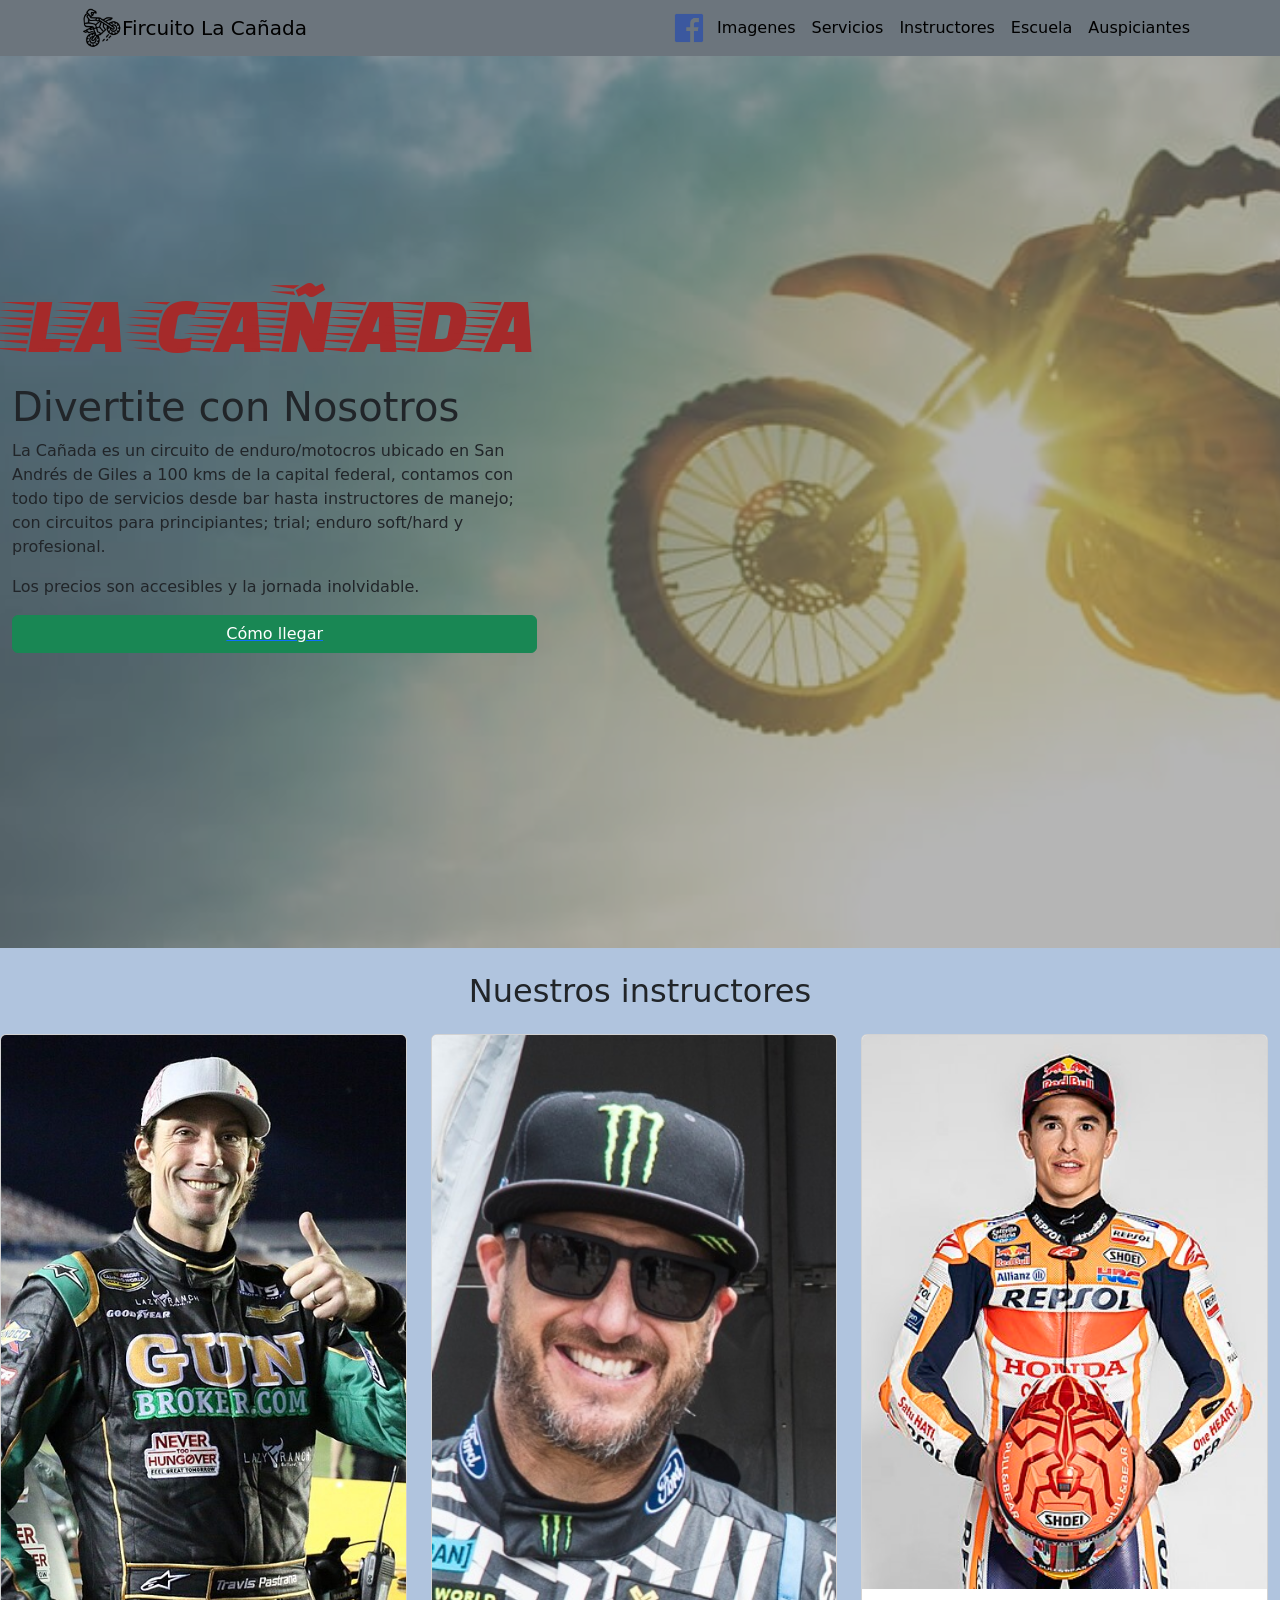
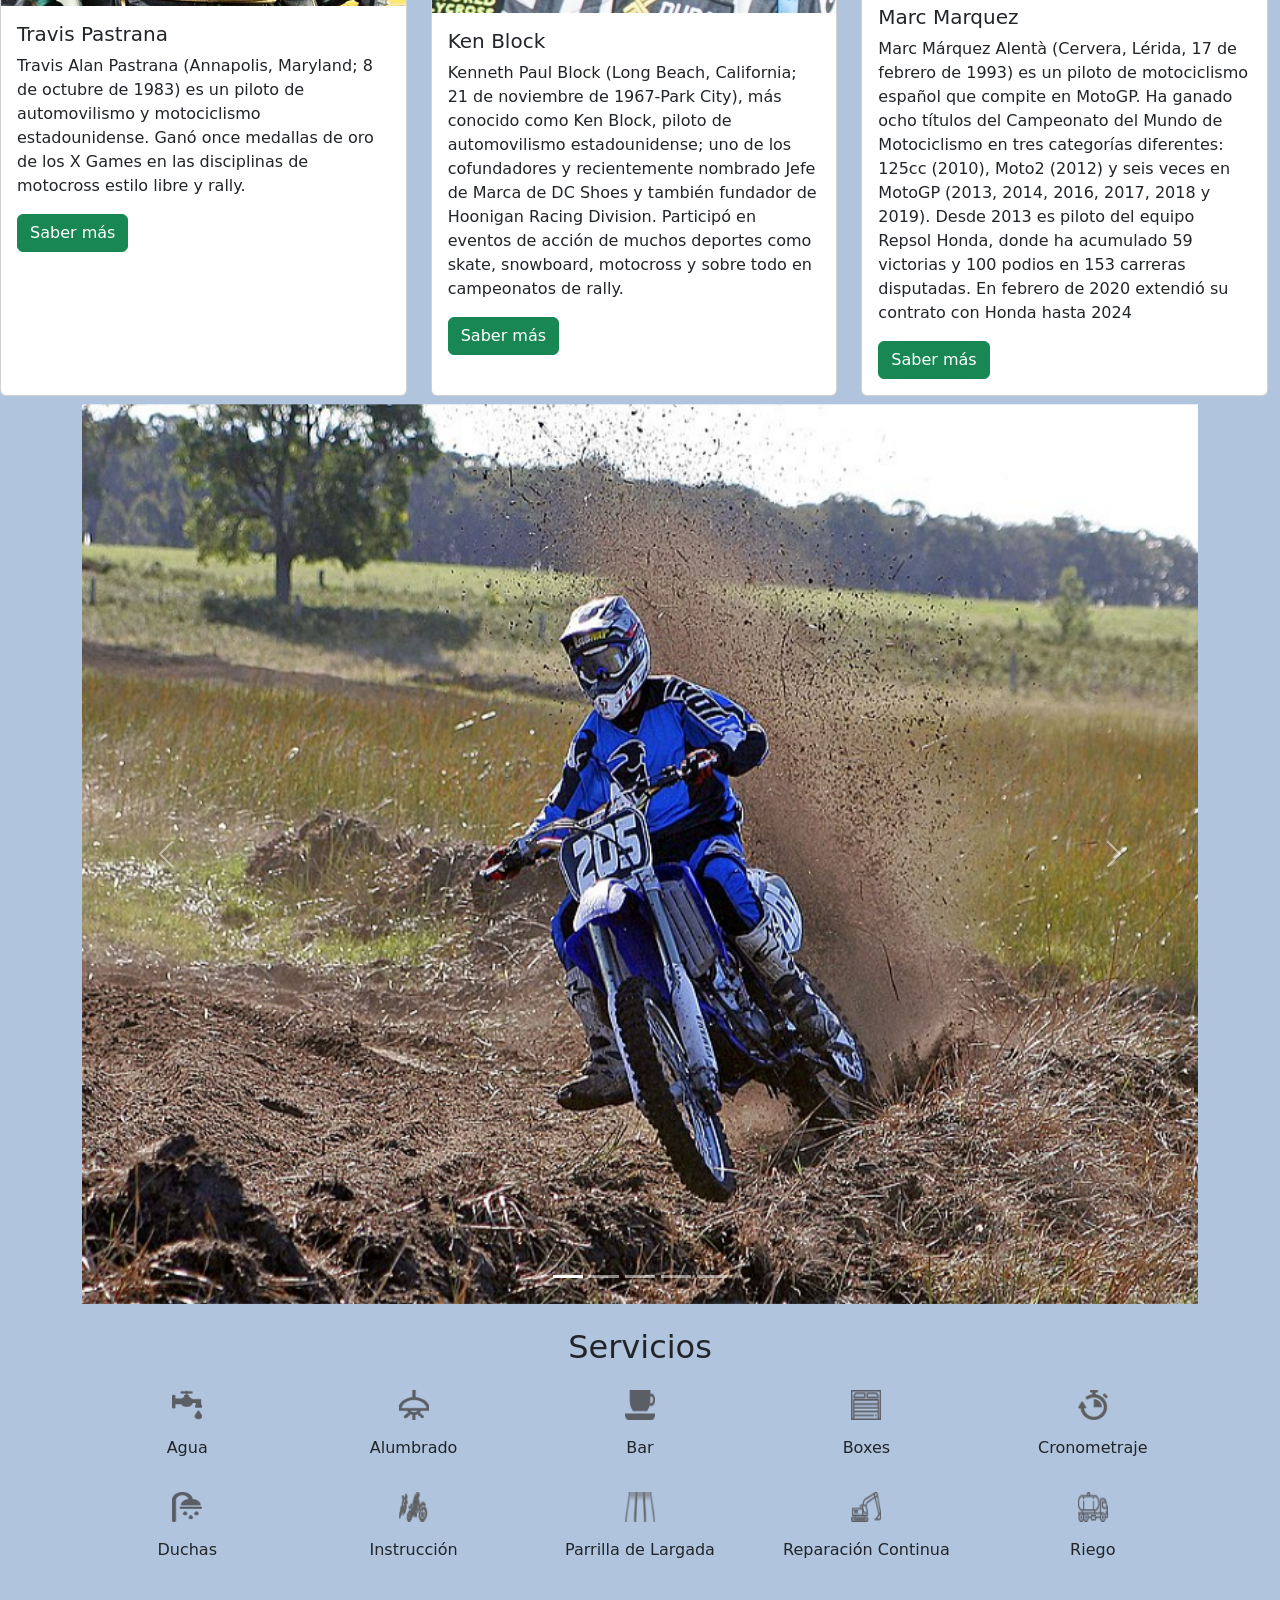
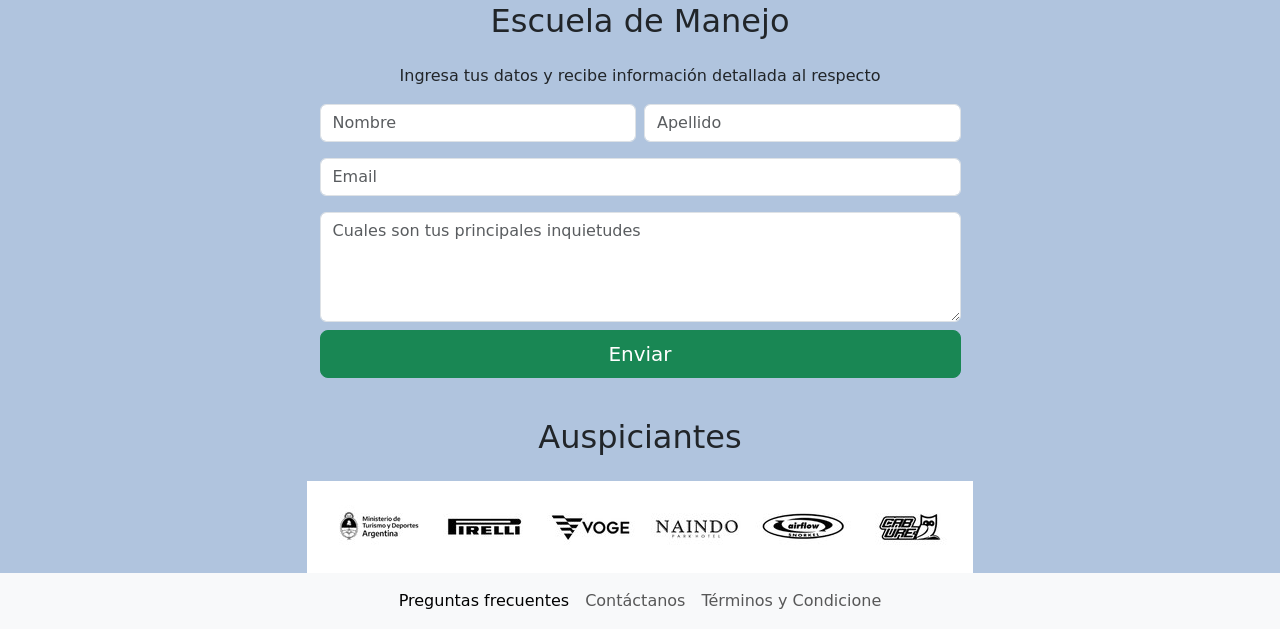
==== index.html @ 0dbc9899 "primera version" ====
<!doctype html>
<html lang="es">

<head>
  <title>Title</title>
  <!-- Required meta tags -->
  <meta charset="utf-8">
  <meta name="viewport" content="width=device-width, initial-scale=1, shrink-to-fit=no">
  <link rel="shortcut icon" href="./Assets/Img/motocross.png" itemprop="image">
  <title> Circuito La Cañada</title>
  <!-- Bootstrap CSS v5.2.1 -->
  <link href="https://cdn.jsdelivr.net/npm/bootstrap@5.2.1/dist/css/bootstrap.min.css" rel="stylesheet"
    integrity="sha384-iYQeCzEYFbKjA/T2uDLTpkwGzCiq6soy8tYaI1GyVh/UjpbCx/TYkiZhlZB6+fzT" crossorigin="anonymous">
  <link rel="stylesheet" href="./CSS/Misestilos.css">
  <style>
    @import url('https://fonts.googleapis.com/css2?family=Faster+One&family=Quicksand&family=Roboto&display=swap');
  </style>
</head>

<body>
  <header class="position-sticky position-fixed fixed-top top-0 z-3">
    <nav class="navbar navbar-expand-lg bg-secondary">
      <div class="container ">
        <a href="Index.html">
          <img src="./Assets/Img/motocross.png" width="40" height="40" alt="Icono de Motocross">
        </a>
        <a class="navbar-brand" href="Index.html"> Fircuito La Cañada</a>
        <button class="navbar-toggler" type="button" data-bs-toggle="collapse" data-bs-target="#navbarNavAltMarkup"
          aria-controls="navbarNavAltMarkup" aria-expanded="false" aria-label="Toggle navigation">
          <span class="navbar-toggler-icon"></span>
        </button>
        <div class="collapse navbar-collapse" id="navbarNavAltMarkup">
          <div class="navbar-nav">
            <a href="https://www.facebook.com/groups/140119366109551" target="_blank">
              <img src="./Assets/Img/fb.png" width="40" height="40" alt="Facebook">
            </a>
            <a class="nav-link active" aria-current="page" href="#imagenes">Imagenes</a>
            <a class="nav-link active" aria-current="page" href="#servicios">Servicios</a>
            <a class="nav-link active" aria-current="page" href="#instructores">Instructores</a>
            <a class="nav-link active" aria-current="page" href="#escuela">Escuela</a>
            <a class="nav-link active" aria-current="page" href="#auspiciantes">Auspiciantes</a>
          </div>
        </div>
      </div>
    </nav>
  </header>


  <main>
    <div class="container-fluid">
      <div class="row justify-content-left align-items-center g-2">
        <div class="col-5 position-absolute top-50 start-20 translate-middle-y">
          <div class="letralacañada">LA CAÑADA</div>
          <h1>Divertite con Nosotros</h1>
          <p>La Cañada es un circuito de enduro/motocros ubicado en San Andrés de Giles
            a 100 kms de la capital federal, contamos con todo tipo de servicios desde bar hasta
            instructores de manejo; con circuitos para principiantes; trial; enduro soft/hard y profesional.
          </p>
          <p>
            Los precios son accesibles y la jornada inolvidable.
          </p>

          <a href="https://www.google.com/maps/dir/-34.4368464,-59.4460016/-34.451917,-59.4730543/@-34.4519045,-59.4729023,664m/data=!3m1!1e3!4m5!4m4!1m1!4e1!1m0!3e0!5m1!1e4?entry=ttu"
            target="_blank">
            <div class="d-grid gap-2  mx-auto">
              <button class="btn btn-success width " type="button">Cómo llegar</button>
            </div>
          </a>
        </div>
      </div>
    </div>
  </main>

  <!-- Instructores -->
  <a name="instructores"></a>
  <section>
    <h2 class="text-center mt-4 mb-4">Nuestros instructores</h2>

    <div class="row row_mia row-cols-1 row-cols-md-3 g-4 justify-content-center mr-0">
      <div class="col">
        <div class="card h-100">
          <img src="./Assets/Img/Instuctores/Travis_Pastrana.JPG" class="card-img-top" alt="PASTRANA">
          <div class="card-body">
            <h5 class="card-title">Travis Pastrana</h5>

            <p class="card-text">
              Travis Alan Pastrana (Annapolis, Maryland; 8 de octubre de 1983) es un piloto de automovilismo y
              motociclismo estadounidense. Ganó once medallas de oro de los X Games en las disciplinas de motocross
              estilo libre y rally.
            </p>
            <a href="https://es.wikipedia.org/wiki/Travis_Pastrana" target="_blank" class="btn btn-success">Saber
              más</a>
          </div>
        </div>
      </div>
      <div class="col">
        <div class="card h-100">
          <img src="./Assets/Img/Instuctores/Ken_Block.jpg" class="card-img-top " alt="kEN bLOCK">
          <div class="card-body">
            <h5 class="card-title">Ken Block</h5>
            <p class="card-text">
              Kenneth Paul Block (Long Beach, California; 21 de noviembre de 1967-Park City),
              más conocido como Ken Block, piloto de automovilismo estadounidense; uno de los cofundadores y
              recientemente nombrado Jefe de Marca de DC Shoes y también fundador de Hoonigan Racing Division. Participó
              en eventos de acción de muchos deportes como skate, snowboard, motocross y sobre todo en campeonatos de
              rally.
            </p>
            <a href="https://es.wikipedia.org/wiki/Ken_Block" target="_blank" class="btn btn-success ">Saber más</a>
          </div>
        </div>
      </div>
      <div class="col">
        <div class="card h-100">
          <img src="./Assets/Img/Instuctores/Marc_Márquez.jpg" class="card-img-top" alt="MARC MARQUEZ">
          <div class="card-body">
            <h5 class="card-title">Marc Marquez</h5>
            <p class="card-text">
              Marc Márquez Alentà (Cervera, Lérida, 17 de febrero de 1993) es un piloto de motociclismo español que
              compite en MotoGP. Ha ganado ocho títulos del Campeonato del Mundo de Motociclismo en tres categorías
              diferentes: 125cc (2010), Moto2 (2012) y seis veces en MotoGP (2013, 2014, 2016, 2017, 2018 y 2019).
              Desde 2013 es piloto del equipo Repsol Honda, donde ha acumulado 59 victorias y 100 podios en 153
              carreras disputadas. En febrero de 2020 extendió su contrato con Honda hasta 2024
            </p>
            <a href="https://es.wikipedia.org/wiki/Marc_M%C3%A1rquez" target="_blank" class="btn btn-success ">Saber
              más</a>
          </div>
        </div>
      </div>
    </div>
  </section>




  <!-- Imagenes -->
  <a name="imagenes"></a>
  <section>
    <div class="container mt-2">
      <div id="carouselExampleIndicators" class="carousel slide">
        <div class="carousel-indicators">
          <button type="button" data-bs-target="#carouselExampleIndicators" data-bs-slide-to="0" class="active"
            aria-current="true" aria-label="Slide 1"></button>
          <button type="button" data-bs-target="#carouselExampleIndicators" data-bs-slide-to="1"
            aria-label="Slide 2"></button>
          <button type="button" data-bs-target="#carouselExampleIndicators" data-bs-slide-to="2"
            aria-label="Slide 3"></button>
          <button type="button" data-bs-target="#carouselExampleIndicators" data-bs-slide-to="3"
            aria-label="Slide 4"></button>
          <button type="button" data-bs-target="#carouselExampleIndicators" data-bs-slide-to="4"
            aria-label="Slide 5"></button>
        </div>
        <div class="carousel-inner">
          <div class="carousel-item active">
            <img src="./Assets/Img/motos/moto1.jpg" class="d-block vh-100 w-100" alt="...">
          </div>
          <div class="carousel-item">
            <img src="./Assets/Img/motos/moto2.jpg" class="d-block vh-100 w-100" alt="...">
          </div>
          <div class="carousel-item">
            <img src="./Assets/Img/motos/moto3.jpg" class="d-block vh-100 w-100" alt="...">
          </div>
          <div class="carousel-item">
            <img src="./Assets/Img/motos/moto4.jpg" class="d-block vh-100 w-100" alt="...">
          </div>
          <div class="carousel-item">
            <img src="./Assets/Img/motos/moto5.jpg" class="d-block vh-100 w-100" alt="...">
          </div>
        </div>
        <button class="carousel-control-prev" type="button" data-bs-target="#carouselExampleIndicators"
          data-bs-slide="prev">
          <span class="carousel-control-prev-icon" aria-hidden="true"></span>
          <span class="visually-hidden">Previous</span>
        </button>
        <button class="carousel-control-next" type="button" data-bs-target="#carouselExampleIndicators"
          data-bs-slide="next">
          <span class="carousel-control-next-icon" aria-hidden="true"></span>
          <span class="visually-hidden">Next</span>
        </button>
      </div>
    </div>
    </div>
  </section>


  <!-- Servicios -->
  <a name="servicios"></a>
  <section>
    <h2 class="text-center mt-4 mb-4">Servicios</h2>
    <div class="container text-center">
      <div class="row row-cols-2 row-cols-lg-5 g-2 g-lg-3">
        <div class="col">
          <img src="./Assets/Img/Servicios/agua.png" class="ImgTamaño" alt="Agua">
          <div class="p-3">Agua</div>
        </div>
        <div class="col">
          <img src="./Assets/Img/Servicios/alumbrado.png" class="ImgTamaño" alt="Alumbrado">
          <div class="p-3">Alumbrado</div>
        </div>
        <div class="col">
          <img src="./Assets/Img/Servicios/bar.png" class="ImgTamaño" alt="Bar">
          <div class="p-3">Bar</div>
        </div>
        <div class="col">
          <img src="./Assets/Img/Servicios/boxes.png" class="ImgTamaño" alt="Boxes">
          <div class="p-3">Boxes</div>
        </div>
        <div class="col">
          <img src="./Assets/Img/Servicios/cronometraje.png" class="ImgTamaño" alt="Cronometraje">
          <div class="p-3">Cronometraje</div>
        </div>
        <div class="col">
          <img src="./Assets/Img/Servicios/duchas.png" class="ImgTamaño" alt="Duchas">
          <div class="p-3">Duchas</div>
        </div>
        <div class="col">
          <img src="./Assets/Img/Servicios/instruccion.png" class="ImgTamaño" alt="Instrucción">
          <div class="p-3">Instrucción</div>
        </div>
        <div class="col">
          <img src="./Assets/Img/Servicios/parrilla de largada.png" class="ImgTamaño" alt="Parrilla de Largada">
          <div class="p-3">Parrilla de Largada</div>
        </div>
        <div class="col">
          <img src="./Assets/Img/Servicios/reparacioncontinua.png" class="ImgTamaño" alt="Reparación">
          <div class="p-3">Reparación Continua</div>
        </div>
        <div class="col">
          <img src="./Assets/Img/Servicios/riego.png" class="ImgTamaño" alt="Riego">
          <div class="p-3">Riego</div>
        </div>
      </div>
    </div>
  </section>

  <!-- Instructores -->
  <a name="escuela"></a>

  <section class="container" id="form-orador">
    <div class="row justify-content-center">
      <div class="col-lg-8 col-xl-7">
        <h2 class="text-center mt-4 mb-4">Escuela de Manejo</h2>
        <p class="text-center">Ingresa tus datos y recibe información detallada al respecto</p>
        <form action="">
          <div class="row gx-2">
            <div class="col-md mb-3">
              <input type="text" class="form-control" placeholder="Nombre" aria-label="Nombre" required="">
            </div>
            <div class="col-md mb-3">
              <input type="text" class="form-control" placeholder="Apellido" aria-label="Apellido" required="">
            </div>
          </div>
          <div class="row">
            <div class="col mb-3">
              <input type="email" class="form-control" placeholder="Email" aria-label="Email" required="">
            </div>
          </div>
          <div class="row">
            <div class="col mb-3">
              <textarea class="form-control" id="exampleFormControlTextarea1" rows="4"
                placeholder="Cuales son tus principales inquietudes" required=""></textarea>

              <div class="d-grid">
                <button type="submit" class="btn btn-lg btn-form btn-success mt-2">Enviar</button>
              </div>

            </div>
        </form>
      </div>
    </div>

  </section>

  <!-- auspiciantes -->
  <a name="auspiciantes"></a>
  <section>
    <h2 class="text-center mt-4 mb-4">Auspiciantes</h2>
    <div class="text-center">
      <img src="./Assets/Img/auspiciantes.jpg" alt="Auspiciantes">
    </div>

  </section>

  <footer class="bg-secondary">
    <nav class="navbar  navbar-expand-lg bg-body-tertiary">
      <div class="container-fluid">
        <button class="navbar-toggler" type="button" data-bs-toggle="collapse" data-bs-target="#navbarNav"
          aria-controls="navbarNav" aria-expanded="false" aria-label="Toggle navigation">
          <span class="navbar-toggler-icon"></span>
        </button>
        <div class="collapse navbar-collapse justify-content-center" id="navbarNav">
          <ul class="navbar-nav">
            <li class="nav-item">
              <a class="nav-link active" aria-current="page" href="#">Preguntas frecuentes</a>
            </li>
            <li class="nav-item">
              <a class="nav-link" href="#">Contáctanos</a>
            </li>
            <li class="nav-item">
              <a class="nav-link" href="#">Términos y Condicione</a>
            </li>

          </ul>
        </div>
      </div>
    </nav>
  </footer>



  <!-- Bootstrap JavaScript Libraries -->
  <script src="https://cdn.jsdelivr.net/npm/@popperjs/core@2.11.6/dist/umd/popper.min.js"
    integrity="sha384-oBqDVmMz9ATKxIep9tiCxS/Z9fNfEXiDAYTujMAeBAsjFuCZSmKbSSUnQlmh/jp3" crossorigin="anonymous">
    </script>

  <script src="https://cdn.jsdelivr.net/npm/bootstrap@5.2.1/dist/js/bootstrap.min.js"
    integrity="sha384-7VPbUDkoPSGFnVtYi0QogXtr74QeVeeIs99Qfg5YCF+TidwNdjvaKZX19NZ/e6oz" crossorigin="anonymous">
    </script>
</body>

</html>
---- CSS/Misestilos.css ----
.navbar-expand-lg .navbar-collapse {
    justify-content: flex-end;
}

.navbar-collapse {
    color: brown;
}

main {
    background-image: url('../Assets/Img/fondo.jpg');
    height: 100vh;
    background-position: center;
    background-size: cover;
    background-color: grey;
    background-blend-mode: soft-light;
}

.textocentrado {
    text-align: center;
}

.ImgTamaño {
    height: 30px;
    width: 30px;
}

body {
    background-color: lightsteelblue
}

.letralacañada {
    font-family: 'Faster One', cursive;
    font-size: 500%;
    color: brown;
}

.row_mia{
    margin-right: 0;
}
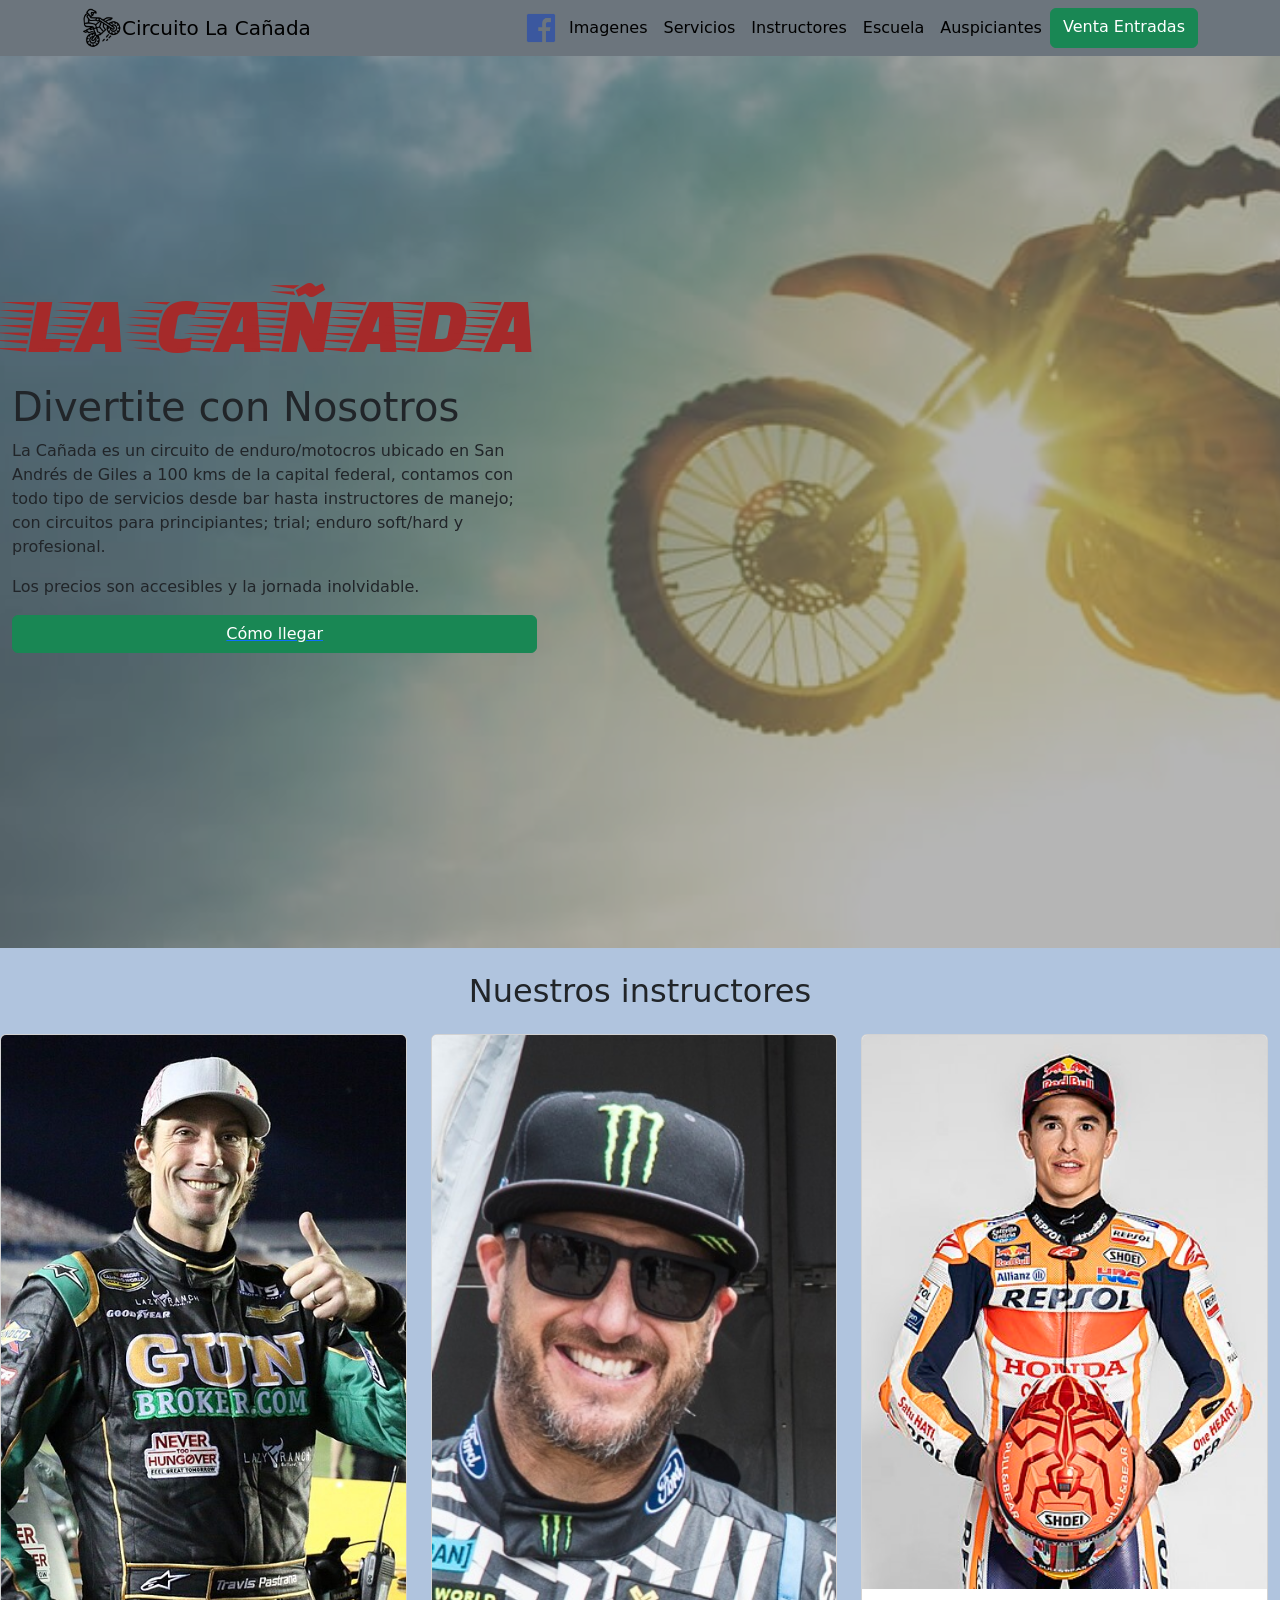
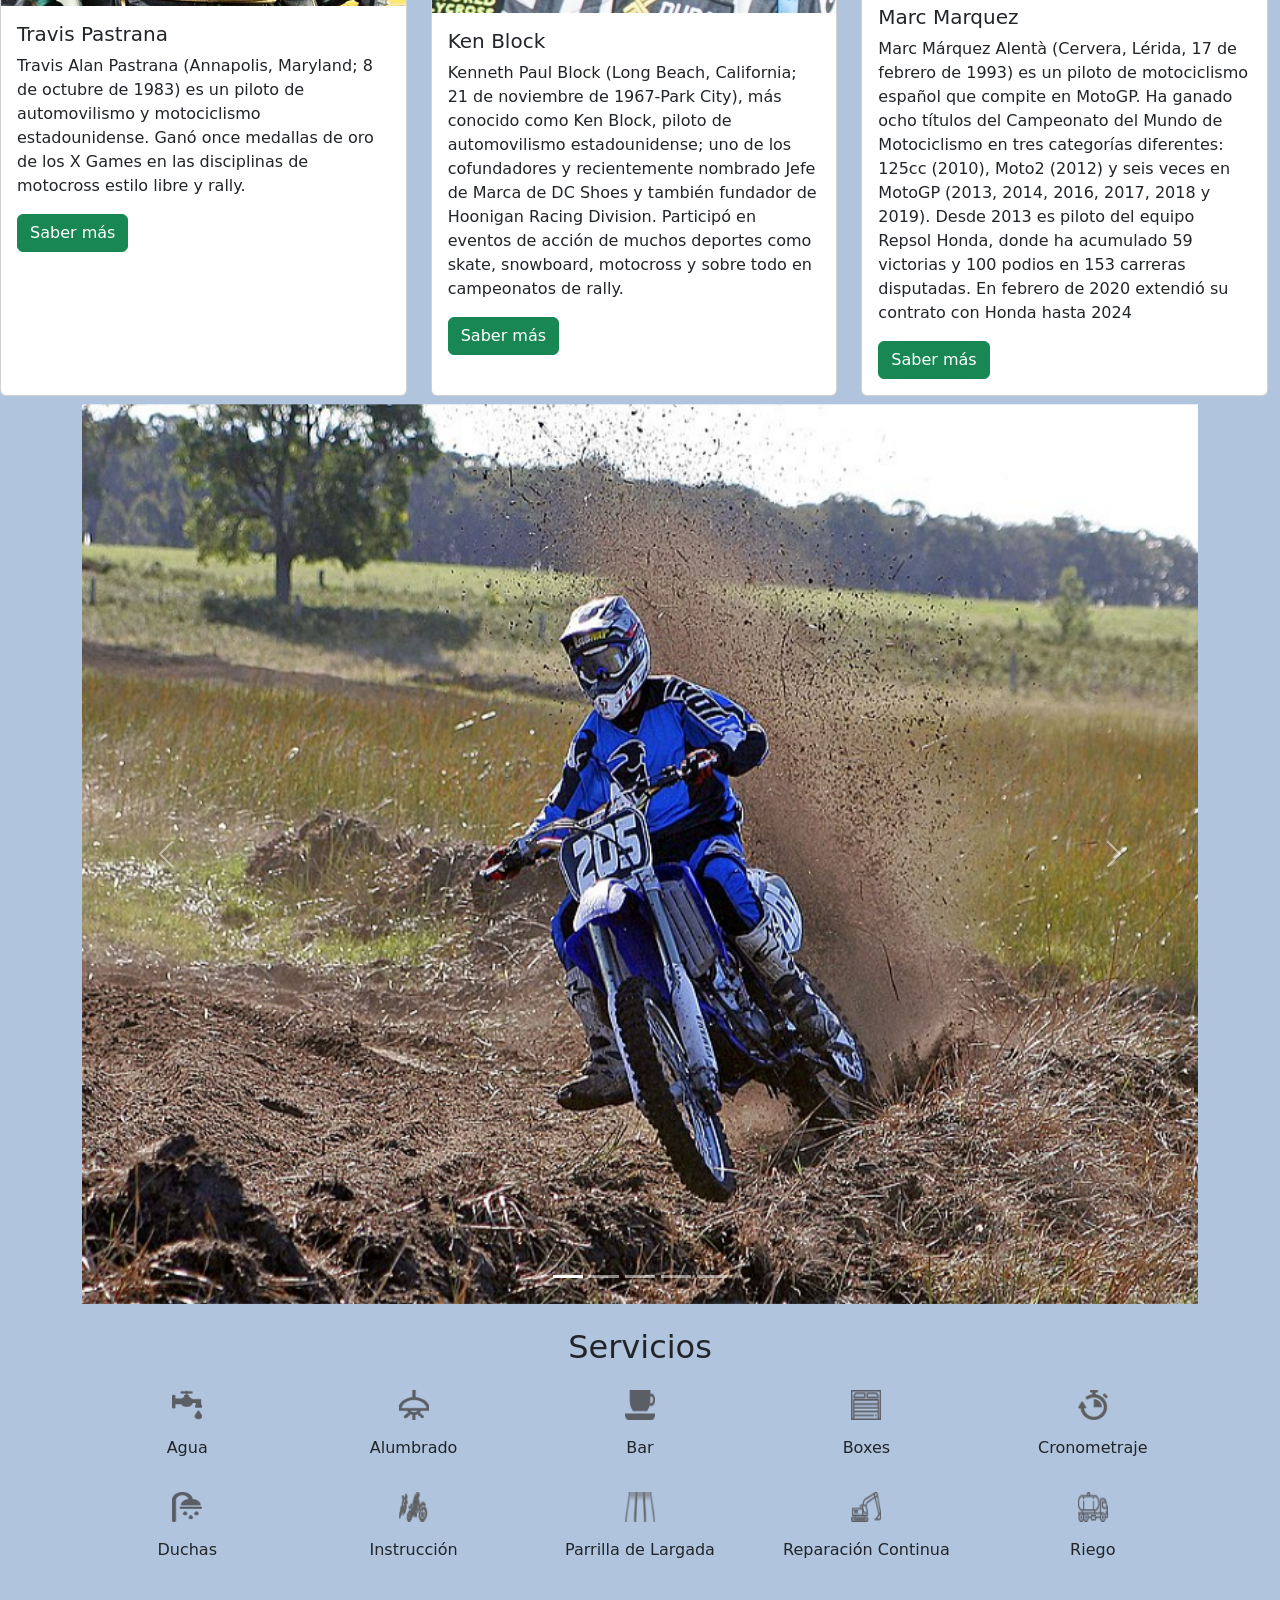
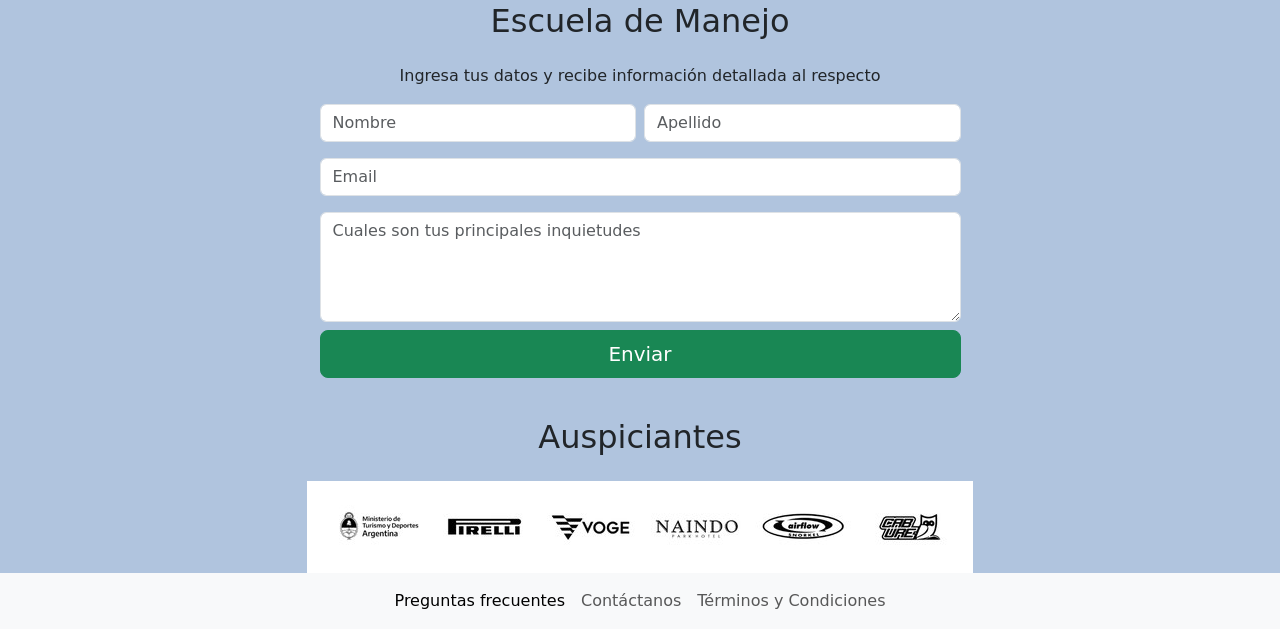
==== commit 7fd32734: "version 2" ====
--- a/index.html
+++ b/index.html
@@ -24,7 +24,7 @@
         <a href="Index.html">
           <img src="./Assets/Img/motocross.png" width="40" height="40" alt="Icono de Motocross">
         </a>
-        <a class="navbar-brand" href="Index.html"> Fircuito La Cañada</a>
+        <a class="navbar-brand" href="Index.html"> Circuito La Cañada</a>
         <button class="navbar-toggler" type="button" data-bs-toggle="collapse" data-bs-target="#navbarNavAltMarkup"
           aria-controls="navbarNavAltMarkup" aria-expanded="false" aria-label="Toggle navigation">
           <span class="navbar-toggler-icon"></span>
@@ -39,6 +39,7 @@
             <a class="nav-link active" aria-current="page" href="#instructores">Instructores</a>
             <a class="nav-link active" aria-current="page" href="#escuela">Escuela</a>
             <a class="nav-link active" aria-current="page" href="#auspiciantes">Auspiciantes</a>
+            <a class="btn btn-success" aria-current="page" href="./pages/estadia.html">Venta Entradas</a>
           </div>
         </div>
       </div>
@@ -71,6 +72,7 @@
     </div>
   </main>
 
+  
   <!-- Instructores -->
   <a name="instructores"></a>
   <section>
@@ -128,8 +130,6 @@
       </div>
     </div>
   </section>
-
-
 
 
   <!-- Imagenes -->
@@ -296,7 +296,7 @@
               <a class="nav-link" href="#">Contáctanos</a>
             </li>
             <li class="nav-item">
-              <a class="nav-link" href="#">Términos y Condicione</a>
+              <a class="nav-link" href="#">Términos y Condiciones</a>
             </li>
 
           </ul>
@@ -304,8 +304,6 @@
       </div>
     </nav>
   </footer>
-
-
 
   <!-- Bootstrap JavaScript Libraries -->
   <script src="https://cdn.jsdelivr.net/npm/@popperjs/core@2.11.6/dist/umd/popper.min.js"
